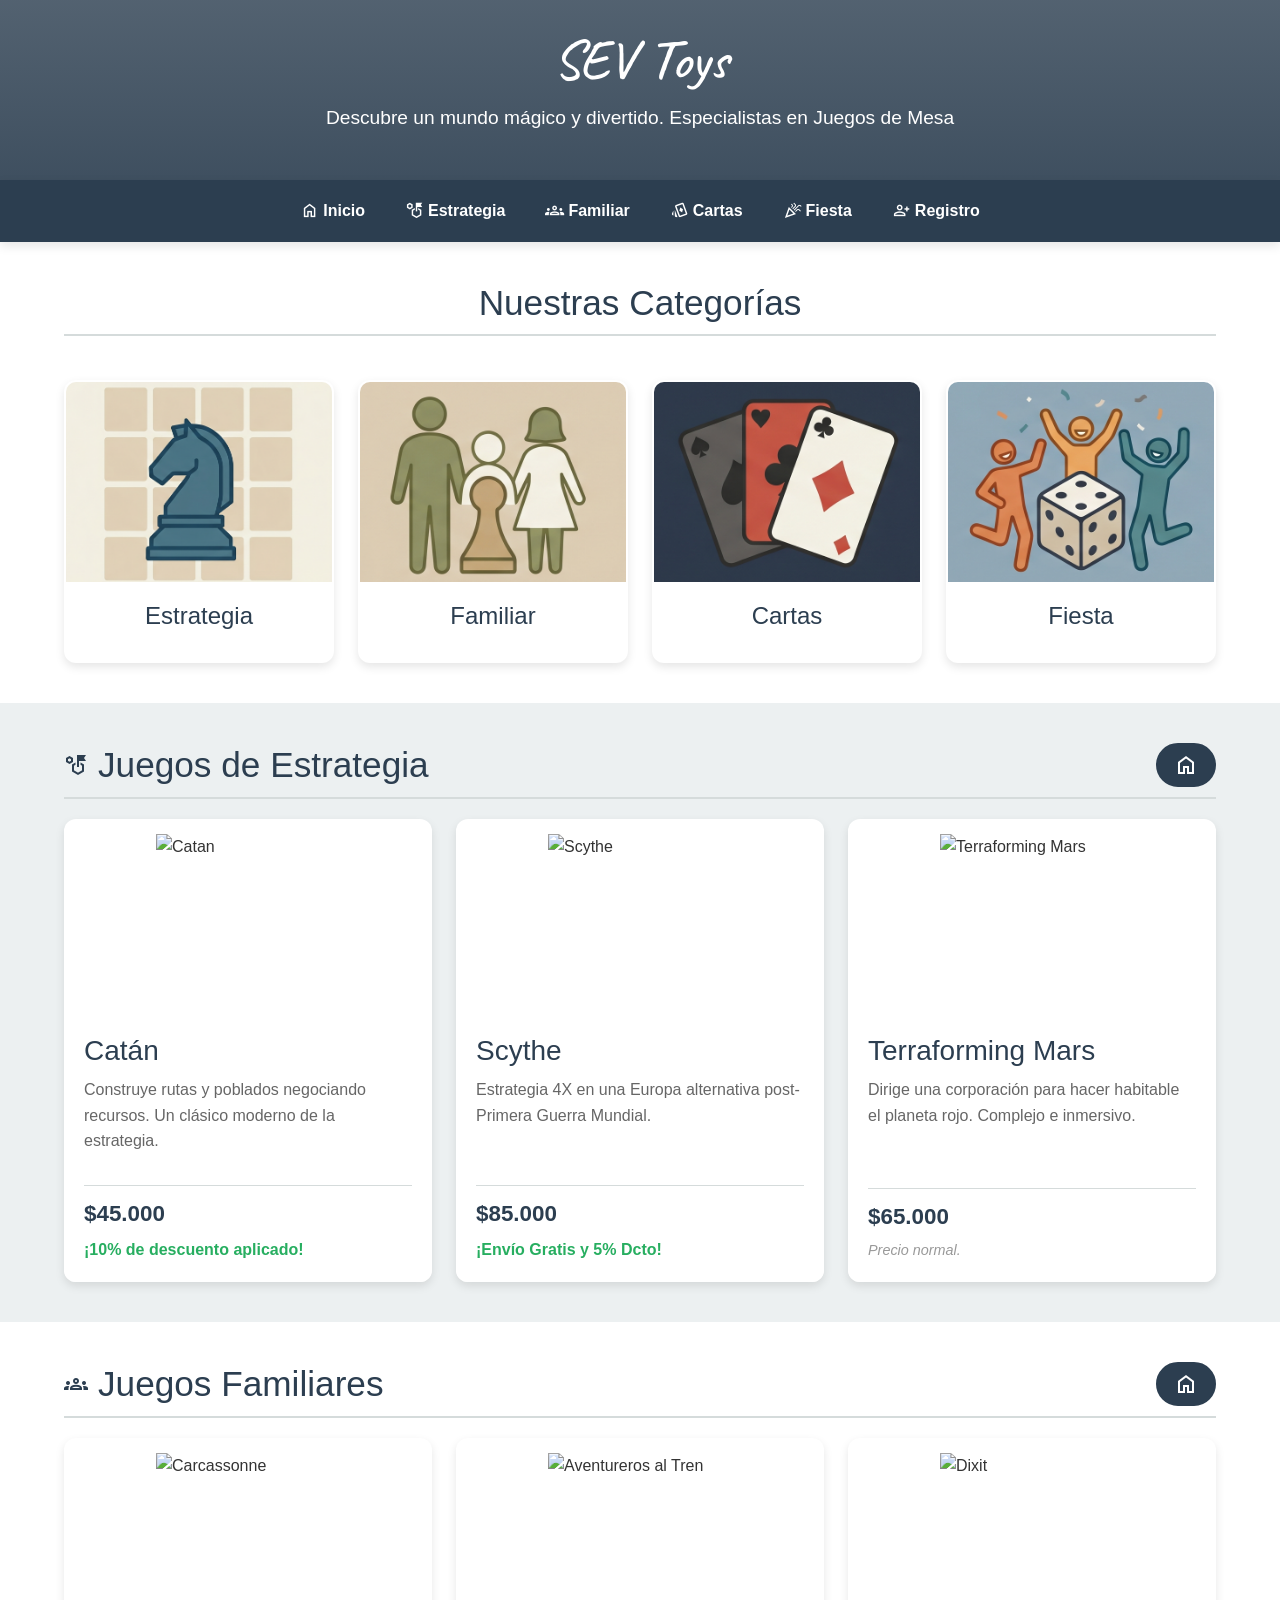
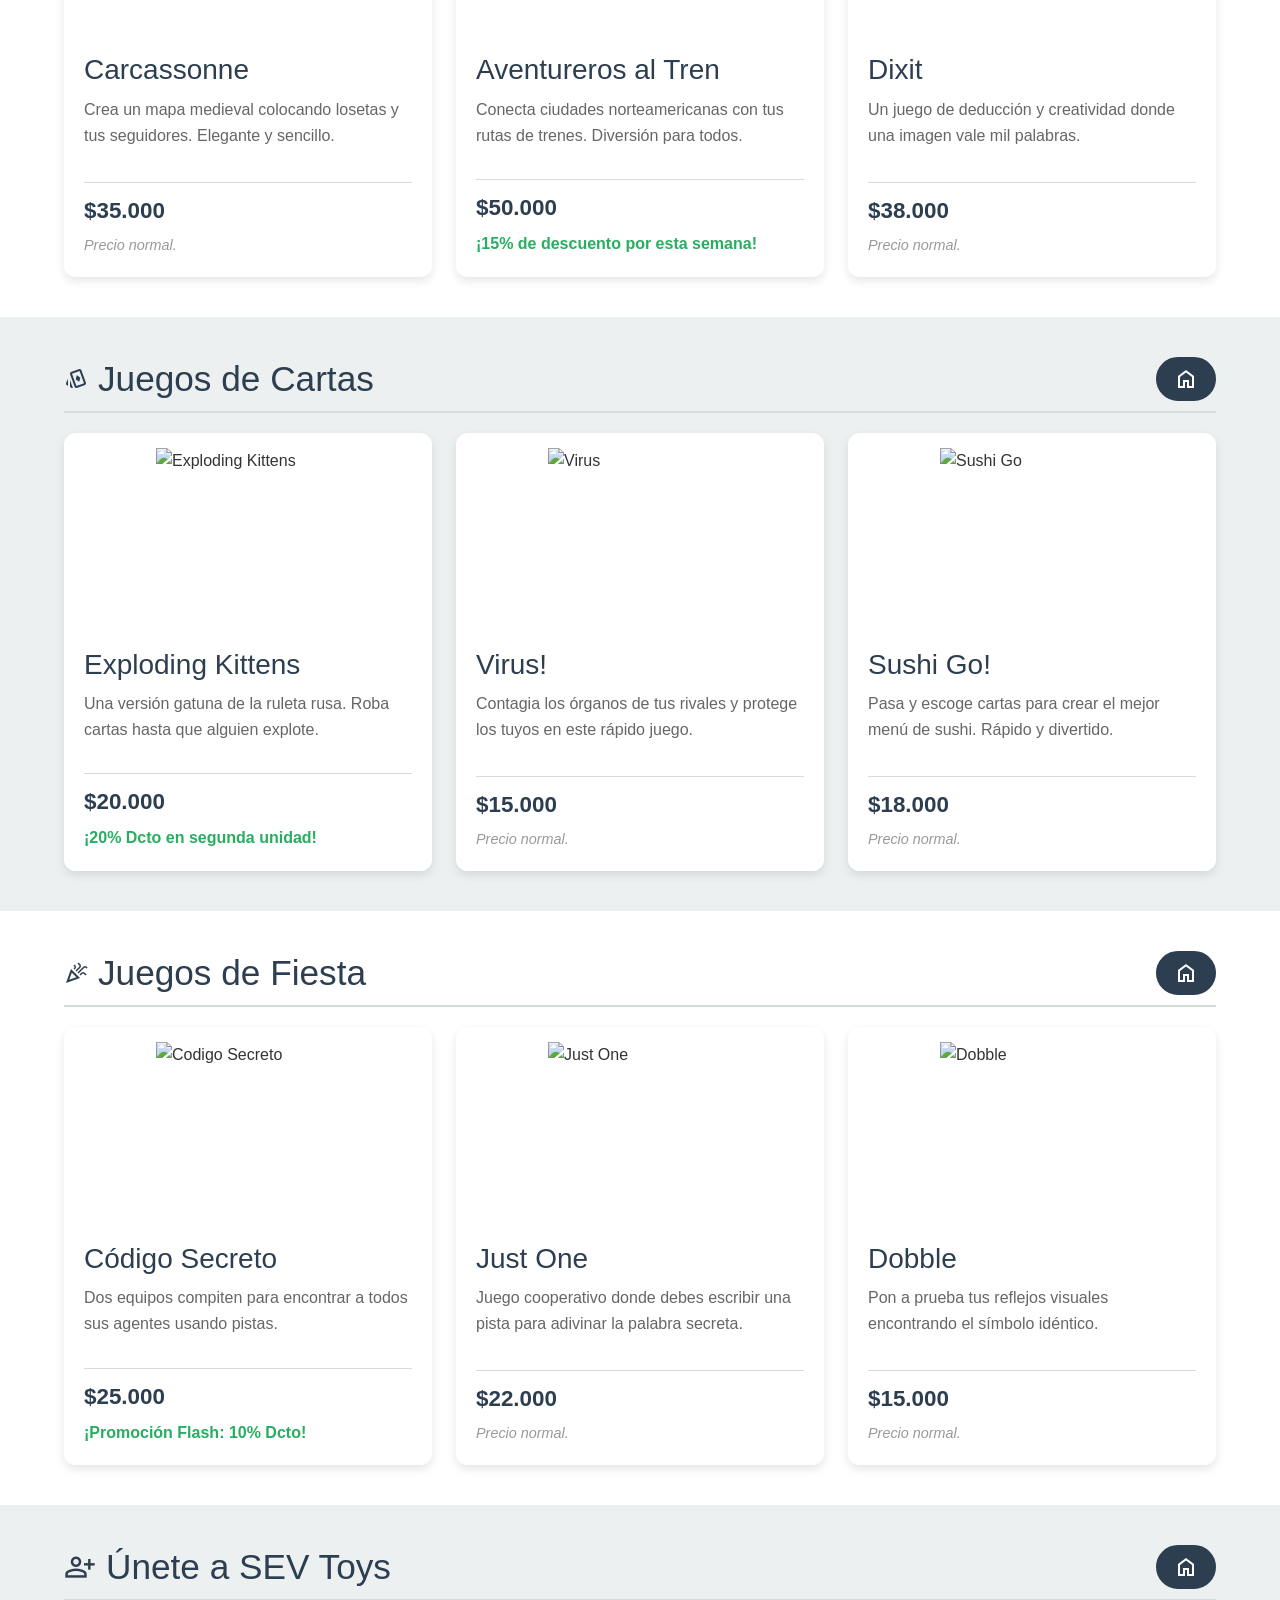
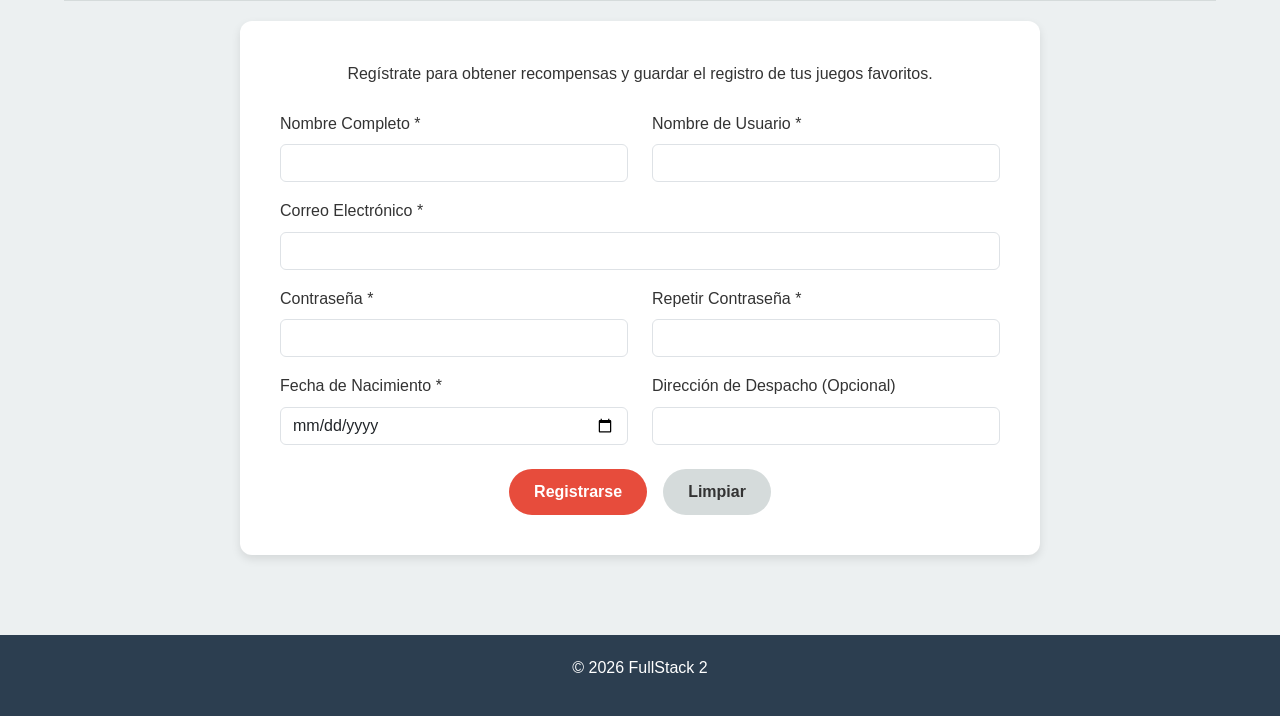
==== index.html @ 0d7879a5 "feat: agregar formulario con validación JS e integrar Bootstrap" ====
<!DOCTYPE html>
<html lang="es">

<head>
    <meta charset="UTF-8">
    <meta name="viewport" content="width=device-width, initial-scale=1.0">
    <title>SEV | Juegos de Mesa</title>
    <!-- Favicon SVG Transparente -->
    <link rel="icon" type="image/svg+xml"
        href="data:image/svg+xml,%3Csvg xmlns='http://www.w3.org/2000/svg' viewBox='0 0 100 100'%3E%3Ccircle cx='50' cy='50' r='48' fill='white' stroke='%232c3e50' stroke-width='2'/%3E%3Ccircle cx='50' cy='50' r='43' fill='none' stroke='%232c3e50' stroke-width='2'/%3E%3Cg transform='translate(48, 29) rotate(18)'%3E%3Crect x='0' y='0' width='28' height='28' rx='2' fill='none' stroke='%232c3e50' stroke-width='1.5'/%3E%3Crect x='2' y='2' width='24' height='24' rx='1' fill='%232c3e50'/%3E%3Ccircle cx='7' cy='7' r='3' fill='white'/%3E%3Ccircle cx='7' cy='14' r='3' fill='white'/%3E%3Ccircle cx='7' cy='21' r='3' fill='white'/%3E%3Ccircle cx='21' cy='7' r='3' fill='white'/%3E%3Ccircle cx='21' cy='14' r='3' fill='white'/%3E%3Ccircle cx='21' cy='21' r='3' fill='white'/%3E%3C/g%3E%3Cg transform='translate(23, 35)'%3E%3Crect x='-2' y='-2' width='32' height='32' rx='3' fill='white'/%3E%3Crect x='0' y='0' width='28' height='28' rx='2' fill='none' stroke='%23e74c3c' stroke-width='1.5'/%3E%3Crect x='2' y='2' width='24' height='24' rx='1' fill='%23e74c3c'/%3E%3Ccircle cx='7' cy='7' r='3' fill='white'/%3E%3Ccircle cx='7' cy='14' r='3' fill='white'/%3E%3Ccircle cx='7' cy='21' r='3' fill='white'/%3E%3Ccircle cx='21' cy='7' r='3' fill='white'/%3E%3Ccircle cx='21' cy='14' r='3' fill='white'/%3E%3Ccircle cx='21' cy='21' r='3' fill='white'/%3E%3C/g%3E%3C/svg%3E">
    <link rel="icon" type="image/png" href="img/favicon.png" />
    <!-- Bootstrap 5 -->
    <link href="https://cdn.jsdelivr.net/npm/bootstrap@5.3.0/dist/css/bootstrap.min.css" rel="stylesheet">

    <link rel="stylesheet" href="css/style.css">
    <link rel="stylesheet"
        href="https://fonts.googleapis.com/css2?family=Material+Symbols+Outlined:opsz,wght,FILL,GRAD@24,400,0,0" />
    <link href="https://fonts.googleapis.com/css2?family=Caveat:wght@400..700&display=swap" rel="stylesheet">
</head>

<body>
    <header class="encabezado" id="inicio">
        <div class="contenedor encabezado-contenido">
            <h1>SEV Toys</h1>
            <p>Descubre un mundo mágico y divertido. Especialistas en Juegos de Mesa</p>
        </div>
    </header>
    <nav class="navbar navbar-expand-md navbar-dark navegacion">
        <div class="container-fluid">
            <!-- BOTON HAMBURGUESA PARA RESPONSIVIDAD -->
            <button class="navbar-toggler mx-auto mb-2" type="button" data-bs-toggle="collapse"
                data-bs-target="#menuPrincipal" aria-controls="menuPrincipal" aria-expanded="false"
                aria-label="Toggle navigation">
                <span class="navbar-toggler-icon"></span>
            </button>

            <div class="collapse navbar-collapse justify-content-center" id="menuPrincipal">
                <div class="navbar-nav gap-2 gap-md-4">
                    <a class="nav-link d-inline-flex align-items-center justify-content-center gap-1"
                        href="#inicio"><span class="material-symbols-outlined">home</span>Inicio</a>
                    <a class="nav-link d-inline-flex align-items-center justify-content-center gap-1"
                        href="#estrategia"><span class="material-symbols-outlined">strategy</span>Estrategia</a>
                    <a class="nav-link d-inline-flex align-items-center justify-content-center gap-1"
                        href="#familiar"><span class="material-symbols-outlined">groups</span>Familiar</a>
                    <a class="nav-link d-inline-flex align-items-center justify-content-center gap-1"
                        href="#cartas"><span class="material-symbols-outlined">playing_cards</span>Cartas</a>
                    <a class="nav-link d-inline-flex align-items-center justify-content-center gap-1"
                        href="#fiesta"><span class="material-symbols-outlined">celebration</span>Fiesta</a>
                    <a class="nav-link d-inline-flex align-items-center justify-content-center gap-1"
                        href="#registro"><span class="material-symbols-outlined">person_add</span>Registro</a>
                </div>
            </div>
        </div>
    </nav>
    <main>
        <!-- INDICE DE CATEGORIAS -->
        <section class="seccion seccion-alterna" id="indice-categorias">
            <div class="contenedor">
                <div class="seccion-header justify-content-center">
                    <h2>Nuestras Categorías</h2>
                </div>
                <div class="row g-4 mt-2">
                    <!-- Categoría Estrategia -->
                    <div class="col-12 col-sm-6 col-lg-3">
                        <a href="#estrategia" class="enlace-categoria">
                            <article class="tarjeta tarjeta-categoria">
                                <img src="img/cat_estrategia.png" alt="CatEstrategia">
                                <div class="tarjeta-contenido justify-content-center">
                                    <h3>Estrategia</h3>
                                </div>
                            </article>
                        </a>
                    </div>
                    <!-- Categoría Familiar -->
                    <div class="col-12 col-sm-6 col-lg-3">
                        <a href="#familiar" class="enlace-categoria">
                            <article class="tarjeta tarjeta-categoria">
                                <img src="img/cat_familiar.png" alt="Categoría Familiar">
                                <div class="tarjeta-contenido justify-content-center">
                                    <h3>Familiar</h3>
                                </div>
                            </article>
                        </a>
                    </div>
                    <!-- Categoría Cartas -->
                    <div class="col-12 col-sm-6 col-lg-3">
                        <a href="#cartas" class="enlace-categoria">
                            <article class="tarjeta tarjeta-categoria">
                                <img src="img/cat_cartas.png" alt="Categoría Cartas">
                                <div class="tarjeta-contenido justify-content-center">
                                    <h3>Cartas</h3>
                                </div>
                            </article>
                        </a>
                    </div>
                    <!-- Categoría Fiesta -->
                    <div class="col-12 col-sm-6 col-lg-3">
                        <a href="#fiesta" class="enlace-categoria">
                            <article class="tarjeta tarjeta-categoria">
                                <img src="img/cat_fiesta.png" alt="Categoría Fiesta">
                                <div class="tarjeta-contenido justify-content-center">
                                    <h3>Fiesta</h3>
                                </div>
                            </article>
                        </a>
                    </div>
                </div>
            </div>
        </section>
        <!-- PRIMERA CATEGORIA -->
        <section class="seccion" id="estrategia">
            <div class="contenedor">
                <div class="seccion-header">
                    <h2><span class="material-symbols-outlined">strategy</span>Juegos de Estrategia</h2>
                    <a href="#inicio" class="boton-secundario"><span class="material-symbols-outlined">home</span></a>
                </div>
                <div class="row g-4">
                    <div class="col-12 col-md-6 col-lg-4">
                        <article class="tarjeta">
                            <img src="img/catan.jpg" alt="Catan">
                            <div class="tarjeta-contenido">
                                <h3>Catán</h3>
                                <p class="descripcion">
                                    Construye rutas y poblados negociando recursos. Un clásico moderno de la estrategia.
                                </p>
                                <div class="precio-contenedor">
                                    <p class="precio">$45.000</p>
                                    <p class="descuento">¡10% de descuento aplicado!</p>
                                </div>
                            </div>
                        </article>
                    </div>
                    <div class="col-12 col-md-6 col-lg-4">
                        <article class="tarjeta">
                            <img src="img/scythe.jpg" alt="Scythe">
                            <div class="tarjeta-contenido">
                                <h3>Scythe</h3>
                                <p class="descripcion">
                                    Estrategia 4X en una Europa alternativa post-Primera Guerra Mundial.
                                </p>
                                <div class="precio-contenedor">
                                    <p class="precio">$85.000</p>
                                    <p class="descuento">¡Envío Gratis y 5% Dcto!</p>
                                </div>
                            </div>
                        </article>
                    </div>
                    <div class="col-12 col-md-6 col-lg-4">
                        <article class="tarjeta">
                            <img src="img/terraforming-mars.jpg" alt="Terraforming Mars">
                            <div class="tarjeta-contenido">
                                <h3>Terraforming Mars</h3>
                                <p class="descripcion">
                                    Dirige una corporación para hacer habitable el planeta rojo. Complejo e inmersivo.
                                </p>
                                <div class="precio-contenedor">
                                    <p class="precio">$65.000</p>
                                    <p class="sin-descuento">Precio normal.</p>
                                </div>
                            </div>
                        </article>
                    </div>
                </div>
            </div>
        </section>

        <!-- SEGUNDA CATEGORIA -->
        <section class="seccion seccion-alterna" id="familiar">
            <div class="contenedor">
                <div class="seccion-header">
                    <h2><span class="material-symbols-outlined">groups</span>Juegos Familiares</h2>
                    <a href="#inicio" class="boton-secundario"><span class="material-symbols-outlined">home</span></a>
                </div>
                <div class="row g-4">
                    <div class="col-12 col-md-6 col-lg-4">
                        <article class="tarjeta">
                            <img src="img/carcassonne.jpg" alt="Carcassonne">
                            <div class="tarjeta-contenido">
                                <h3>Carcassonne</h3>
                                <p class="descripcion">Crea un mapa medieval colocando losetas y tus seguidores.
                                    Elegante y
                                    sencillo.</p>
                                <div class="precio-contenedor">
                                    <p class="precio">$35.000</p>
                                    <p class="sin-descuento">Precio normal.</p>
                                </div>
                            </div>
                        </article>
                    </div>
                    <div class="col-12 col-md-6 col-lg-4">
                        <article class="tarjeta">
                            <img src="img/aventureros.jpg" alt="Aventureros al Tren">
                            <div class="tarjeta-contenido">
                                <h3>Aventureros al Tren</h3>
                                <p class="descripcion">Conecta ciudades norteamericanas con tus rutas de trenes.
                                    Diversión
                                    para todos.</p>
                                <div class="precio-contenedor">
                                    <p class="precio">$50.000</p>
                                    <p class="descuento">¡15% de descuento por esta semana!</p>
                                </div>
                            </div>
                        </article>
                    </div>
                    <div class="col-12 col-md-6 col-lg-4">
                        <article class="tarjeta">
                            <img src="img/dixit.jpg" alt="Dixit">
                            <div class="tarjeta-contenido">
                                <h3>Dixit</h3>
                                <p class="descripcion">Un juego de deducción y creatividad donde una imagen vale mil
                                    palabras.</p>
                                <div class="precio-contenedor">
                                    <p class="precio">$38.000</p>
                                    <p class="sin-descuento">Precio normal.</p>
                                </div>
                            </div>
                        </article>
                    </div>
                </div>
            </div>
        </section>

        <!-- TERCERA CATEGORIA -->
        <section class="seccion" id="cartas">
            <div class="contenedor">
                <div class="seccion-header">
                    <h2><span class="material-symbols-outlined">playing_cards</span>Juegos de Cartas</h2>
                    <a href="#inicio" class="boton-secundario"><span class="material-symbols-outlined">home</span></a>
                </div>
                <div class="row g-4">
                    <div class="col-12 col-md-6 col-lg-4">
                        <article class="tarjeta">
                            <img src="img/exploding.jpeg" alt="Exploding Kittens">
                            <div class="tarjeta-contenido">
                                <h3>Exploding Kittens</h3>
                                <p class="descripcion">Una versión gatuna de la ruleta rusa. Roba cartas hasta que
                                    alguien
                                    explote.</p>
                                <div class="precio-contenedor">
                                    <p class="precio">$20.000</p>
                                    <p class="descuento">¡20% Dcto en segunda unidad!</p>
                                </div>
                            </div>
                        </article>
                    </div>
                    <div class="col-12 col-md-6 col-lg-4">
                        <article class="tarjeta">
                            <img src="img/virus.jpg" alt="Virus">
                            <div class="tarjeta-contenido">
                                <h3>Virus!</h3>
                                <p class="descripcion">Contagia los órganos de tus rivales y protege los tuyos en este
                                    rápido juego.</p>
                                <div class="precio-contenedor">
                                    <p class="precio">$15.000</p>
                                    <p class="sin-descuento">Precio normal.</p>
                                </div>
                            </div>
                        </article>
                    </div>
                    <div class="col-12 col-md-6 col-lg-4">
                        <article class="tarjeta">
                            <img src="img/sushi-go.jpg" alt="Sushi Go">
                            <div class="tarjeta-contenido">
                                <h3>Sushi Go!</h3>
                                <p class="descripcion">Pasa y escoge cartas para crear el mejor menú de sushi. Rápido y
                                    divertido.</p>
                                <div class="precio-contenedor">
                                    <p class="precio">$18.000</p>
                                    <p class="sin-descuento">Precio normal.</p>
                                </div>
                            </div>
                        </article>
                    </div>
                </div>
            </div>
        </section>

        <!-- CUARTA CATEGORIA -->
        <section class="seccion seccion-alterna" id="fiesta">
            <div class="contenedor">
                <div class="seccion-header">
                    <h2><span class="material-symbols-outlined">celebration</span>Juegos de Fiesta</h2>
                    <a href="#inicio" class="boton-secundario"><span class="material-symbols-outlined">home</span></a>
                </div>
                <div class="row g-4">
                    <div class="col-12 col-md-6 col-lg-4">
                        <article class="tarjeta">
                            <img src="img/codigo-secreto.jpg" alt="Codigo Secreto">
                            <div class="tarjeta-contenido">
                                <h3>Código Secreto</h3>
                                <p class="descripcion">Dos equipos compiten para encontrar a todos sus agentes usando
                                    pistas.</p>
                                <div class="precio-contenedor">
                                    <p class="precio">$25.000</p>
                                    <p class="descuento">¡Promoción Flash: 10% Dcto!</p>
                                </div>
                            </div>
                        </article>
                    </div>
                    <div class="col-12 col-md-6 col-lg-4">
                        <article class="tarjeta">
                            <img src="img/just-one.jpg" alt="Just One">
                            <div class="tarjeta-contenido">
                                <h3>Just One</h3>
                                <p class="descripcion">Juego cooperativo donde debes escribir una pista para adivinar la
                                    palabra secreta.</p>
                                <div class="precio-contenedor">
                                    <p class="precio">$22.000</p>
                                    <p class="sin-descuento">Precio normal.</p>
                                </div>
                            </div>
                        </article>
                    </div>
                    <div class="col-12 col-md-6 col-lg-4">
                        <article class="tarjeta">
                            <img src="img/dobble.jpg" alt="Dobble">
                            <div class="tarjeta-contenido">
                                <h3>Dobble</h3>
                                <p class="descripcion">Pon a prueba tus reflejos visuales encontrando el símbolo
                                    idéntico.
                                </p>
                                <div class="precio-contenedor">
                                    <p class="precio">$15.000</p>
                                    <p class="sin-descuento">Precio normal.</p>
                                </div>
                            </div>
                        </article>
                    </div>
                </div>
            </div>
        </section>

        <!-- QUINTA SECCIÓN: REGISTRO -->
        <section class="seccion" id="registro">
            <div class="contenedor">
                <div class="seccion-header">
                    <h2><span class="material-symbols-outlined fs-2">person_add</span>Únete a SEV Toys</h2>
                    <a href="#inicio" class="boton-secundario"><span class="material-symbols-outlined">home</span></a>
                </div>

                <div class="registro-contenedor mx-auto" style="max-width: 800px;">
                    <p class="text-center mb-4">Regístrate para obtener recompensas y guardar el registro de tus juegos
                        favoritos.</p>

                    <form id="formRegistro" novalidate>
                        <div class="row mb-3">
                            <div class="col-md-6">
                                <label for="nombre" class="form-label">Nombre Completo *</label>
                                <input type="text" class="form-control" id="nombre" required>
                                <div class="invalid-feedback">El nombre es obligatorio.</div>
                            </div>
                            <div class="col-md-6 mt-3 mt-md-0">
                                <label for="usuario" class="form-label">Nombre de Usuario *</label>
                                <input type="text" class="form-control" id="usuario" required>
                                <div class="invalid-feedback">El usuario es obligatorio.</div>
                            </div>
                        </div>

                        <div class="mb-3">
                            <label for="email" class="form-label">Correo Electrónico *</label>
                            <input type="email" class="form-control" id="email" required>
                            <div class="invalid-feedback">Ingresa un correo electrónico válido.</div>
                        </div>

                        <div class="row mb-3">
                            <div class="col-md-6">
                                <label for="password" class="form-label">Contraseña *</label>
                                <input type="password" class="form-control" id="password" required>
                                <div class="invalid-feedback" id="passwordError">
                                    Debe tener entre 6 y 18 caracteres, una mayúscula y un número.
                                </div>
                            </div>
                            <div class="col-md-6 mt-3 mt-md-0">
                                <label for="confirmPassword" class="form-label">Repetir Contraseña *</label>
                                <input type="password" class="form-control" id="confirmPassword" required>
                                <div class="invalid-feedback">Las contraseñas no coinciden.</div>
                            </div>
                        </div>

                        <div class="row mb-4">
                            <div class="col-md-6">
                                <label for="fechaNacimiento" class="form-label">Fecha de Nacimiento *</label>
                                <input type="date" class="form-control" id="fechaNacimiento" required>
                                <div class="invalid-feedback" id="edadError">Debes tener al menos 13 años para
                                    registrarte.</div>
                            </div>
                            <div class="col-md-6 mt-3 mt-md-0">
                                <label for="direccion" class="form-label">Dirección de Despacho (Opcional)</label>
                                <input type="text" class="form-control" id="direccion">
                            </div>
                        </div>

                        <div id="mensajeExito" class="alert alert-success d-none" role="alert">
                            ¡Registro exitoso! Bienvenido a SEV Toys.
                        </div>

                        <div class="d-flex justify-content-center gap-3">
                            <button type="submit" class="btn-enviar">Registrarse</button>
                            <button type="reset" class="btn-limpiar" id="btnLimpiar">Limpiar</button>
                        </div>
                    </form>
                </div>
            </div>
        </section>
    </main>

    <!-- FOOTER -->
    <footer class="pie-pagina">
        <p>© 2026 FullStack 2</p>
    </footer>

    <script src="https://cdn.jsdelivr.net/npm/bootstrap@5.3.0/dist/js/bootstrap.bundle.min.js"></script>
    <script src="js/main.js"></script>
    
</body>

</html>
---- css/style.css ----
/* ========================================================= */
/* VARIABLES */
/* ========================================================= */
:root {
    --color-principal: #2c3e50;
    --color-secundario: #e74c3c;
    --color-fondo: #ecf0f1;
    --color-texto: #333333;
    --color-blanco: #ffffff;
    --color-suave: #d5dbdb;
    --color-exito: #27ae60;
    --color-alerta: #c0392b;
    --color-sombra: #CFC1BE;

    --fuente-principal: 'Segoe UI', Tahoma, Geneva, Verdana, sans-serif;

    --espaciado-pequeno: 10px;
    --espaciado-medio: 20px;
    --espaciado-grande: 40px;

    --radio-borde: 12px;
    --sombra-suave: 0 4px 10px rgba(0, 0, 0, 0.1);
    --sombra-fuerte: 0 8px 20px rgba(0, 0, 0, 0.2);
}

/* ========================================================= */
/* ESTILOS GENERALES */
/* ========================================================= */
* {
    box-sizing: border-box;
}

html {
    scroll-padding-top: 130px;
    scroll-behavior: smooth;
}

body {
    margin: 0;
    font-family: var(--fuente-principal);
    background-color: var(--color-fondo);
    color: var(--color-texto);
    line-height: 1.6;
    scroll-behavior: smooth;
}

img {
    max-width: 100%;
    display: block;
}

.contenedor {
    width: 90%;
    max-width: 1200px;
    margin: 0 auto;
}

/* ========================================================= */
/* ANIMACIONES */
/* ========================================================= */

/* Animación 1: Aparecer desde abajo (para el encabezado) */
@keyframes aparecerDesdeAbajo {
    from {
        opacity: 0;
        transform: translateY(30px);
    }

    to {
        opacity: 1;
        transform: translateY(0);
    }
}

/* Animación 2: Aparecer suave (para las tarjetas al cargar) */
@keyframes aparecerSuave {
    from {
        opacity: 0;
    }

    to {
        opacity: 1;
    }
}

/* Animación 3: Zoom suave (para imágenes de categorías en hover) */
@keyframes zoomSuave {
    0% {
        transform: scale(1);
    }

    100% {
        transform: scale(1.05);
    }
}

/* Animación 4: Latido (para destacar los descuentos) */
@keyframes latido {
    0% {
        transform: scale(1);
    }

    50% {
        transform: scale(1.05);
        color: var(--color-alerta);
    }

    100% {
        transform: scale(1);
    }
}

/* ========================================================= */
/* ENCABEZADO */
/* ========================================================= */

.encabezado {
    min-height: 20vh;
    background: linear-gradient(rgba(44, 62, 80, 0.8), rgba(44, 62, 80, 0.9)), url('../img/fondo-banner.png');
    background-size: cover;
    background-position: center;
    display: flex;
    align-items: center;
    justify-content: center;
    text-align: center;
    color: var(--color-blanco);
}

.encabezado-contenido {
    animation: aparecerDesdeAbajo 1s ease;
}

.encabezado h1 {
    font-family: "Caveat", cursive;
    font-size: 3.5rem;
    margin-bottom: var(--espaciado-pequeno);
}

.encabezado p {
    font-size: 1.2rem;
    margin-bottom: var(--espaciado-medio);
}

/* ========================================================= */
/* BOTONES */
/* ========================================================= */
.boton-secundario {
    display: inline-flex;
    align-items: center;
    justify-content: center;
    padding: 8px 16px;
    border-radius: 999px;
    text-decoration: none;
    font-weight: bold;
    background-color: var(--color-principal);
    color: var(--color-blanco);
    border: 2px solid var(--color-principal);
    transition: transform 0.3s ease, background-color 0.3s ease;
}

.boton-secundario:hover {
    transform: translateY(-4px);
    background-color: var(--color-blanco);
    color: var(--color-principal);
}

/* ========================================================= */
/* NAVEGACIÓN */
/* ========================================================= */
.navegacion {
    background-color: var(--color-principal);
    padding: 10px 15px;
    position: sticky;
    top: 0;
    z-index: 1000;
    box-shadow: var(--sombra-suave);
}

.navegacion .nav-link {
    color: var(--color-blanco);
    text-decoration: none;
    font-weight: bold;
    transition: color 0.3s ease;
}

.navegacion .nav-link:hover {
    color: var(--color-secundario);
}

.navegacion a .material-symbols-outlined {
    font-size: 1.2rem;
}

/* ========================================================= */
/* SECCIONES GENERALES */
/* ========================================================= */
.seccion {
    padding: var(--espaciado-grande) 0;
}

.seccion-alterna {
    background-color: var(--color-blanco);
}

.seccion-header h2 {
    color: var(--color-principal);
    font-size: 2.2rem;
    margin-bottom: 0;
    display: flex;
    align-items: center;
    gap: 10px;
}

.seccion-header {
    display: flex;
    justify-content: space-between;
    align-items: center;
    margin-bottom: var(--espaciado-medio);
    border-bottom: 2px solid var(--color-suave);
    padding-bottom: 10px;
}

/* ========================================================= */
/* TARJETAS */
/* ========================================================= */

.tarjeta {
    background-color: var(--color-blanco);
    border-radius: var(--radio-borde);
    overflow: hidden;
    box-shadow: var(--sombra-suave);
    transition: transform 0.3s ease, box-shadow 0.3s ease;
    animation: aparecerSuave 0.8s ease;
    display: flex;
    flex-direction: column;
    height: 100%;
}

.tarjeta:hover {
    transform: translateY(-8px);
    box-shadow: var(--sombra-fuerte);
}

.tarjeta img {
    width: 50%;
    height: 180px;
    object-fit: contain;
    margin: 15px auto 0 auto;
}

/* Tarjetas específicas */
a.enlace-categoria {
    text-decoration: none;
    display: block;
    height: 100%;
}

.tarjeta-categoria {
    border: 2px solid transparent;
}

.tarjeta-categoria:hover {
    border: 2px solid var(--color-sombra);
}

.tarjeta-categoria img {
    width: 100%;
    height: 200px;
    object-fit: cover;
    margin: 0;
}

.tarjeta-categoria:hover img {
    animation: zoomSuave 0.5s ease forwards;
}

.tarjeta-categoria h3 {
    text-align: center;
    margin-bottom: 0;
    font-size: 1.5rem;
}

.tarjeta-contenido {
    padding: var(--espaciado-medio);
    display: flex;
    flex-direction: column;
    flex-grow: 1;
    background-color: var(--color-blanco);
    position: relative;
    z-index: 2;
}

.tarjeta h3 {
    color: var(--color-principal);
    margin-top: 0;
    margin-bottom: var(--espaciado-pequeno);
}

.descripcion {
    color: #666;
    flex-grow: 1;
}

.precio-contenedor {
    margin-top: 15px;
    padding-top: 10px;
    border-top: 1px solid var(--color-suave);
}

.precio {
    font-size: 1.4rem;
    font-weight: bold;
    color: var(--color-principal);
    margin: 0 0 5px 0;
}

.descuento {
    color: var(--color-exito);
    font-weight: bold;
    margin: 0;
    animation: latido 2s infinite ease-in-out;
}

.sin-descuento {
    color: #999;
    font-style: italic;
    font-size: 0.9rem;
    margin: 0;
}

/* ========================================================= */
/* FORMULARIO Y PIE DE PÁGINA */
/* ========================================================= */
.registro-contenedor {
    background-color: var(--color-blanco);
    border-radius: var(--radio-borde);
    padding: var(--espaciado-grande);
    box-shadow: var(--sombra-suave);
}

.btn-enviar {
    background-color: var(--color-secundario);
    color: white;
    border: none;
    border-radius: 999px;
    padding: 10px 25px;
    font-weight: bold;
    transition: all 0.3s ease;
}

.btn-enviar:hover {
    background-color: #c0392b;
    transform: translateY(-2px);
}

.btn-limpiar {
    background-color: var(--color-suave);
    color: var(--color-texto);
    border: none;
    border-radius: 999px;
    padding: 10px 25px;
    font-weight: bold;
    transition: all 0.3s ease;
}

.pie-pagina {
    background-color: var(--color-principal);
    color: var(--color-blanco);
    text-align: center;
    padding: var(--espaciado-medio);
    margin-top: var(--espaciado-grande);
}

/* ========================================================= */
/* MEDIA QUERIES (Responsividad) */
/* ========================================================= */
@media (max-width: 900px) {
    .encabezado h1 {
        font-size: 3rem;
    }
}

@media (max-width: 600px) {
    .encabezado {
        min-height: 40vh;
    }

    .encabezado h1 {
        font-size: 2.2rem;
    }

    .encabezado p {
        font-size: 1rem;
    }

    .seccion-header {
        flex-direction: column;
        gap: 15px;
        text-align: center;
    }

    .seccion h2 {
        font-size: 1.8rem;
    }
}
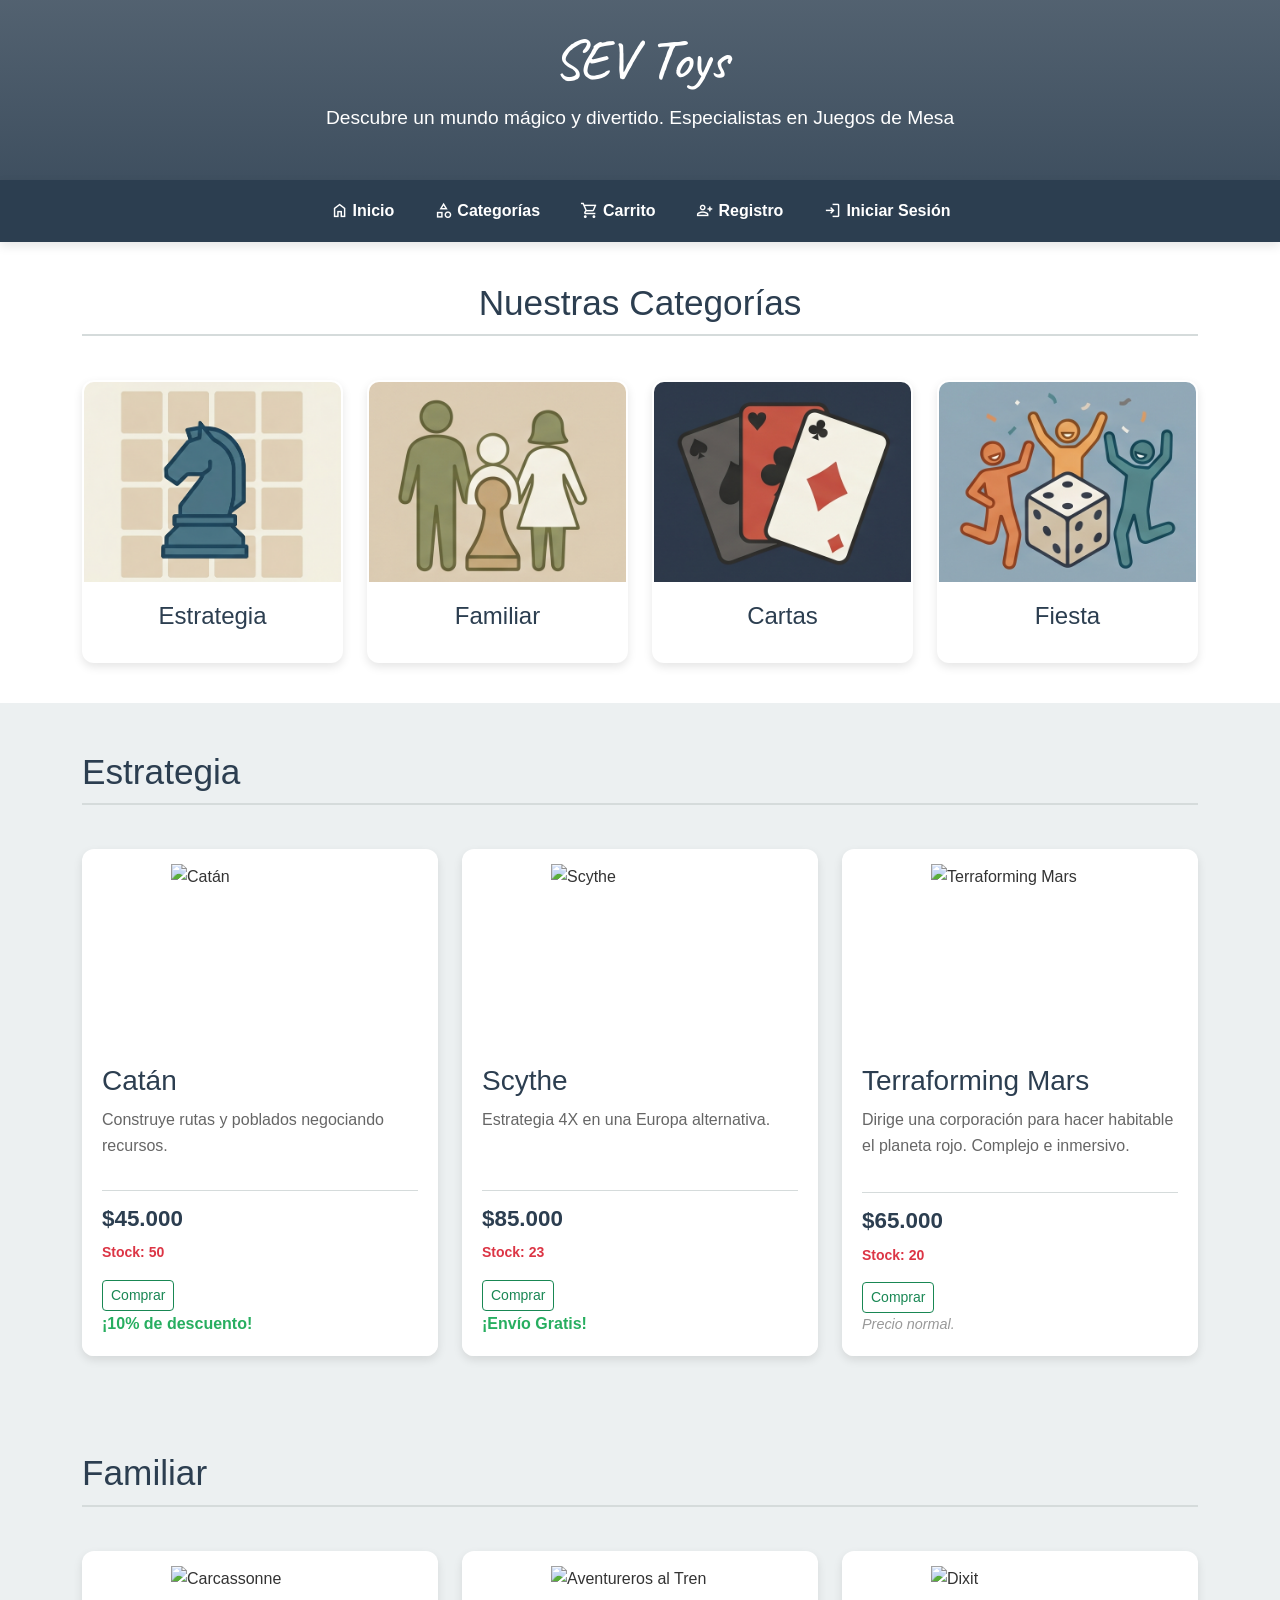
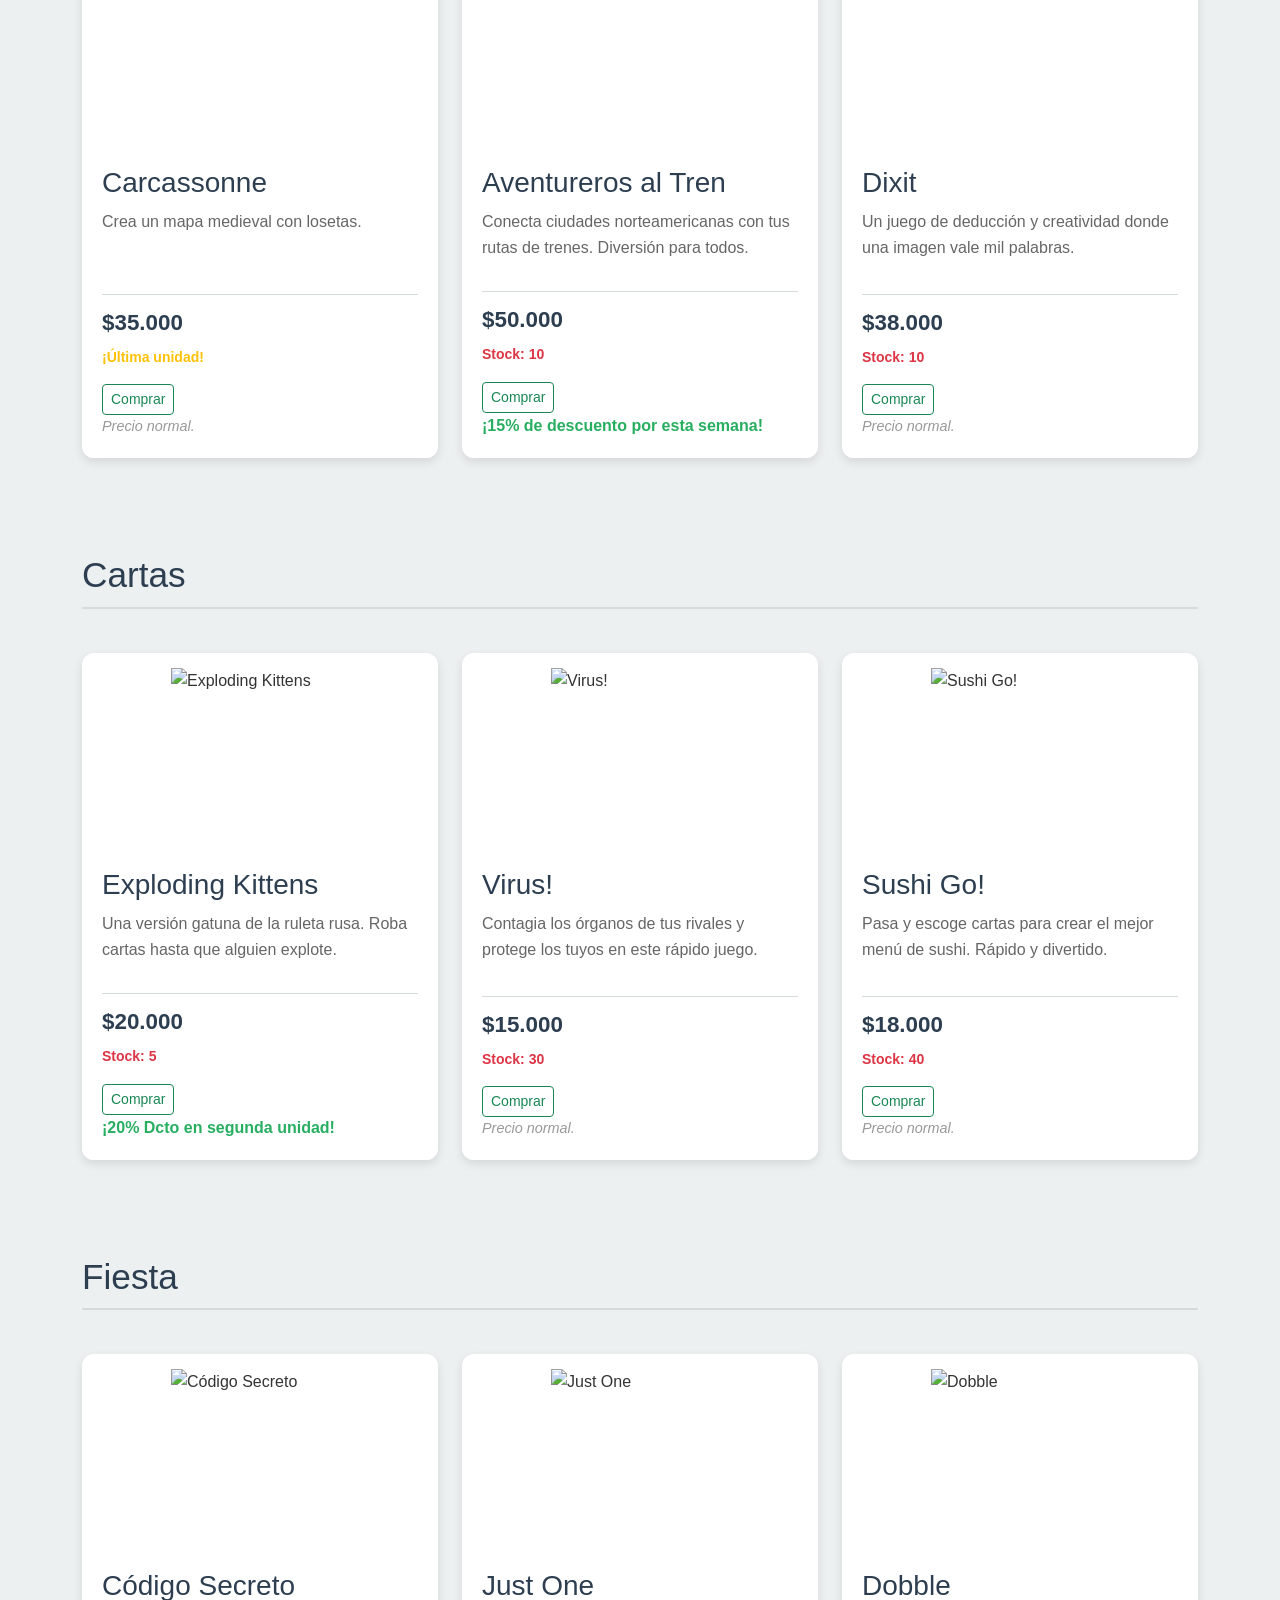
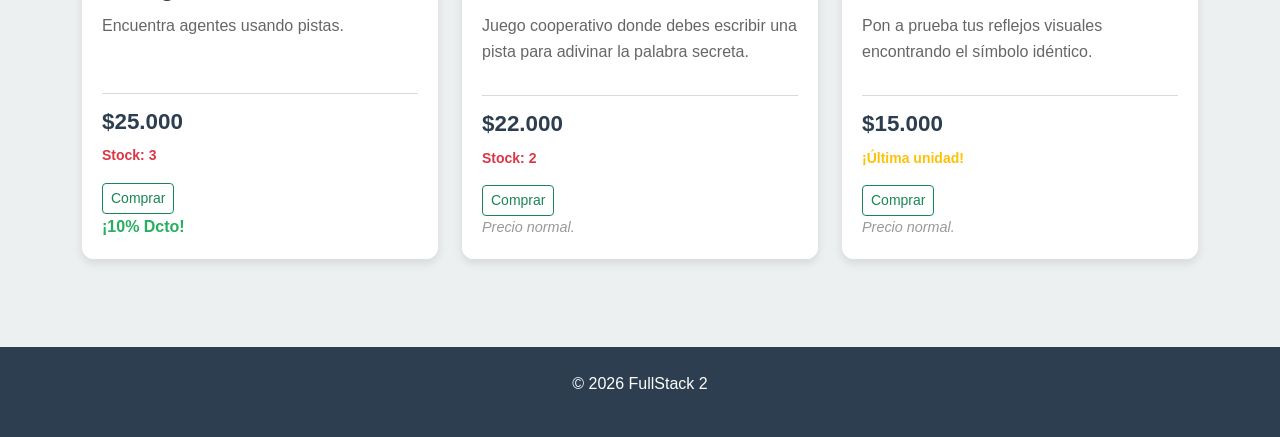
==== commit 36df8f79: "Actividad Sumativa 1: Manejo de localStorage y sesionStorage" ====
--- a/index.html
+++ b/index.html
@@ -11,7 +11,7 @@
     <link rel="icon" type="image/png" href="img/favicon.png" />
     <!-- Bootstrap 5 -->
     <link href="https://cdn.jsdelivr.net/npm/bootstrap@5.3.0/dist/css/bootstrap.min.css" rel="stylesheet">
-
+    <!-- Iconos y fuentes -->
     <link rel="stylesheet" href="css/style.css">
     <link rel="stylesheet"
         href="https://fonts.googleapis.com/css2?family=Material+Symbols+Outlined:opsz,wght,FILL,GRAD@24,400,0,0" />
@@ -19,59 +19,67 @@
 </head>
 
 <body>
+    <!-- Encabezado principal del sitio -->
     <header class="encabezado" id="inicio">
         <div class="contenedor encabezado-contenido">
             <h1>SEV Toys</h1>
             <p>Descubre un mundo mágico y divertido. Especialistas en Juegos de Mesa</p>
         </div>
     </header>
+    <!-- Barra de navegación con logica dinámica dependiendo del usuario -->
     <nav class="navbar navbar-expand-md navbar-dark navegacion">
         <div class="container-fluid">
-            <!-- BOTON HAMBURGUESA PARA RESPONSIVIDAD -->
             <button class="navbar-toggler mx-auto mb-2" type="button" data-bs-toggle="collapse"
                 data-bs-target="#menuPrincipal" aria-controls="menuPrincipal" aria-expanded="false"
                 aria-label="Toggle navigation">
                 <span class="navbar-toggler-icon"></span>
             </button>
-
             <div class="collapse navbar-collapse justify-content-center" id="menuPrincipal">
                 <div class="navbar-nav gap-2 gap-md-4">
                     <a class="nav-link d-inline-flex align-items-center justify-content-center gap-1"
                         href="#inicio"><span class="material-symbols-outlined">home</span>Inicio</a>
                     <a class="nav-link d-inline-flex align-items-center justify-content-center gap-1"
-                        href="#estrategia"><span class="material-symbols-outlined">strategy</span>Estrategia</a>
-                    <a class="nav-link d-inline-flex align-items-center justify-content-center gap-1"
-                        href="#familiar"><span class="material-symbols-outlined">groups</span>Familiar</a>
-                    <a class="nav-link d-inline-flex align-items-center justify-content-center gap-1"
-                        href="#cartas"><span class="material-symbols-outlined">playing_cards</span>Cartas</a>
-                    <a class="nav-link d-inline-flex align-items-center justify-content-center gap-1"
-                        href="#fiesta"><span class="material-symbols-outlined">celebration</span>Fiesta</a>
-                    <a class="nav-link d-inline-flex align-items-center justify-content-center gap-1"
-                        href="#registro"><span class="material-symbols-outlined">person_add</span>Registro</a>
+                        href="#indice-categorias"><span class="material-symbols-outlined">category</span>Categorías</a>
+
+                    <!-- Elementos que se van mostrando dependiendo de la sesion y el rol -->
+                    <a id="navCarrito" class="nav-link d-inline-flex align-items-center justify-content-center gap-1"
+                        href="carro/carro.html"><span class="material-symbols-outlined">shopping_cart</span>Carrito</a>
+                    <a id="navRegistro" class="nav-link d-inline-flex align-items-center justify-content-center gap-1"
+                        href="registro/registro.html"><span
+                            class="material-symbols-outlined">person_add</span>Registro</a>
+                    <a id="navLogin" class="nav-link d-inline-flex align-items-center justify-content-center gap-1"
+                        href="login/login.html"><span class="material-symbols-outlined">login</span>Iniciar Sesión</a>
+                    <a id="navPerfil"
+                        class="nav-link d-inline-flex align-items-center justify-content-center gap-1 d-none"
+                        href="#"><span class="material-symbols-outlined">person</span>Mi
+                        Perfil</a>
+                    <a id="navCerrarSesion"
+                        class="nav-link d-inline-flex align-items-center justify-content-center gap-1 d-none"
+                        href="#"><span class="material-symbols-outlined">logout</span>Cerrar Sesión</a>
                 </div>
             </div>
         </div>
     </nav>
+
     <main>
-        <!-- INDICE DE CATEGORIAS -->
+        <!-- Indice de categorias (estatico) -->
         <section class="seccion seccion-alterna" id="indice-categorias">
-            <div class="contenedor">
+            <div class="container">
                 <div class="seccion-header justify-content-center">
                     <h2>Nuestras Categorías</h2>
                 </div>
+                <!-- Tarjetas de categorias -->
                 <div class="row g-4 mt-2">
-                    <!-- Categoría Estrategia -->
                     <div class="col-12 col-sm-6 col-lg-3">
                         <a href="#estrategia" class="enlace-categoria">
                             <article class="tarjeta tarjeta-categoria">
-                                <img src="img/cat_estrategia.png" alt="CatEstrategia">
+                                <img src="img/cat_estrategia.png" alt="Categoría Estrategia">
                                 <div class="tarjeta-contenido justify-content-center">
                                     <h3>Estrategia</h3>
                                 </div>
                             </article>
                         </a>
                     </div>
-                    <!-- Categoría Familiar -->
                     <div class="col-12 col-sm-6 col-lg-3">
                         <a href="#familiar" class="enlace-categoria">
                             <article class="tarjeta tarjeta-categoria">
@@ -82,7 +90,6 @@
                             </article>
                         </a>
                     </div>
-                    <!-- Categoría Cartas -->
                     <div class="col-12 col-sm-6 col-lg-3">
                         <a href="#cartas" class="enlace-categoria">
                             <article class="tarjeta tarjeta-categoria">
@@ -93,7 +100,6 @@
                             </article>
                         </a>
                     </div>
-                    <!-- Categoría Fiesta -->
                     <div class="col-12 col-sm-6 col-lg-3">
                         <a href="#fiesta" class="enlace-categoria">
                             <article class="tarjeta tarjeta-categoria">
@@ -107,311 +113,20 @@
                 </div>
             </div>
         </section>
-        <!-- PRIMERA CATEGORIA -->
-        <section class="seccion" id="estrategia">
-            <div class="contenedor">
-                <div class="seccion-header">
-                    <h2><span class="material-symbols-outlined">strategy</span>Juegos de Estrategia</h2>
-                    <a href="#inicio" class="boton-secundario"><span class="material-symbols-outlined">home</span></a>
-                </div>
-                <div class="row g-4">
-                    <div class="col-12 col-md-6 col-lg-4">
-                        <article class="tarjeta">
-                            <img src="img/catan.jpg" alt="Catan">
-                            <div class="tarjeta-contenido">
-                                <h3>Catán</h3>
-                                <p class="descripcion">
-                                    Construye rutas y poblados negociando recursos. Un clásico moderno de la estrategia.
-                                </p>
-                                <div class="precio-contenedor">
-                                    <p class="precio">$45.000</p>
-                                    <p class="descuento">¡10% de descuento aplicado!</p>
-                                </div>
-                            </div>
-                        </article>
-                    </div>
-                    <div class="col-12 col-md-6 col-lg-4">
-                        <article class="tarjeta">
-                            <img src="img/scythe.jpg" alt="Scythe">
-                            <div class="tarjeta-contenido">
-                                <h3>Scythe</h3>
-                                <p class="descripcion">
-                                    Estrategia 4X en una Europa alternativa post-Primera Guerra Mundial.
-                                </p>
-                                <div class="precio-contenedor">
-                                    <p class="precio">$85.000</p>
-                                    <p class="descuento">¡Envío Gratis y 5% Dcto!</p>
-                                </div>
-                            </div>
-                        </article>
-                    </div>
-                    <div class="col-12 col-md-6 col-lg-4">
-                        <article class="tarjeta">
-                            <img src="img/terraforming-mars.jpg" alt="Terraforming Mars">
-                            <div class="tarjeta-contenido">
-                                <h3>Terraforming Mars</h3>
-                                <p class="descripcion">
-                                    Dirige una corporación para hacer habitable el planeta rojo. Complejo e inmersivo.
-                                </p>
-                                <div class="precio-contenedor">
-                                    <p class="precio">$65.000</p>
-                                    <p class="sin-descuento">Precio normal.</p>
-                                </div>
-                            </div>
-                        </article>
-                    </div>
-                </div>
-            </div>
-        </section>
-
-        <!-- SEGUNDA CATEGORIA -->
-        <section class="seccion seccion-alterna" id="familiar">
-            <div class="contenedor">
-                <div class="seccion-header">
-                    <h2><span class="material-symbols-outlined">groups</span>Juegos Familiares</h2>
-                    <a href="#inicio" class="boton-secundario"><span class="material-symbols-outlined">home</span></a>
-                </div>
-                <div class="row g-4">
-                    <div class="col-12 col-md-6 col-lg-4">
-                        <article class="tarjeta">
-                            <img src="img/carcassonne.jpg" alt="Carcassonne">
-                            <div class="tarjeta-contenido">
-                                <h3>Carcassonne</h3>
-                                <p class="descripcion">Crea un mapa medieval colocando losetas y tus seguidores.
-                                    Elegante y
-                                    sencillo.</p>
-                                <div class="precio-contenedor">
-                                    <p class="precio">$35.000</p>
-                                    <p class="sin-descuento">Precio normal.</p>
-                                </div>
-                            </div>
-                        </article>
-                    </div>
-                    <div class="col-12 col-md-6 col-lg-4">
-                        <article class="tarjeta">
-                            <img src="img/aventureros.jpg" alt="Aventureros al Tren">
-                            <div class="tarjeta-contenido">
-                                <h3>Aventureros al Tren</h3>
-                                <p class="descripcion">Conecta ciudades norteamericanas con tus rutas de trenes.
-                                    Diversión
-                                    para todos.</p>
-                                <div class="precio-contenedor">
-                                    <p class="precio">$50.000</p>
-                                    <p class="descuento">¡15% de descuento por esta semana!</p>
-                                </div>
-                            </div>
-                        </article>
-                    </div>
-                    <div class="col-12 col-md-6 col-lg-4">
-                        <article class="tarjeta">
-                            <img src="img/dixit.jpg" alt="Dixit">
-                            <div class="tarjeta-contenido">
-                                <h3>Dixit</h3>
-                                <p class="descripcion">Un juego de deducción y creatividad donde una imagen vale mil
-                                    palabras.</p>
-                                <div class="precio-contenedor">
-                                    <p class="precio">$38.000</p>
-                                    <p class="sin-descuento">Precio normal.</p>
-                                </div>
-                            </div>
-                        </article>
-                    </div>
-                </div>
-            </div>
-        </section>
-
-        <!-- TERCERA CATEGORIA -->
-        <section class="seccion" id="cartas">
-            <div class="contenedor">
-                <div class="seccion-header">
-                    <h2><span class="material-symbols-outlined">playing_cards</span>Juegos de Cartas</h2>
-                    <a href="#inicio" class="boton-secundario"><span class="material-symbols-outlined">home</span></a>
-                </div>
-                <div class="row g-4">
-                    <div class="col-12 col-md-6 col-lg-4">
-                        <article class="tarjeta">
-                            <img src="img/exploding.jpeg" alt="Exploding Kittens">
-                            <div class="tarjeta-contenido">
-                                <h3>Exploding Kittens</h3>
-                                <p class="descripcion">Una versión gatuna de la ruleta rusa. Roba cartas hasta que
-                                    alguien
-                                    explote.</p>
-                                <div class="precio-contenedor">
-                                    <p class="precio">$20.000</p>
-                                    <p class="descuento">¡20% Dcto en segunda unidad!</p>
-                                </div>
-                            </div>
-                        </article>
-                    </div>
-                    <div class="col-12 col-md-6 col-lg-4">
-                        <article class="tarjeta">
-                            <img src="img/virus.jpg" alt="Virus">
-                            <div class="tarjeta-contenido">
-                                <h3>Virus!</h3>
-                                <p class="descripcion">Contagia los órganos de tus rivales y protege los tuyos en este
-                                    rápido juego.</p>
-                                <div class="precio-contenedor">
-                                    <p class="precio">$15.000</p>
-                                    <p class="sin-descuento">Precio normal.</p>
-                                </div>
-                            </div>
-                        </article>
-                    </div>
-                    <div class="col-12 col-md-6 col-lg-4">
-                        <article class="tarjeta">
-                            <img src="img/sushi-go.jpg" alt="Sushi Go">
-                            <div class="tarjeta-contenido">
-                                <h3>Sushi Go!</h3>
-                                <p class="descripcion">Pasa y escoge cartas para crear el mejor menú de sushi. Rápido y
-                                    divertido.</p>
-                                <div class="precio-contenedor">
-                                    <p class="precio">$18.000</p>
-                                    <p class="sin-descuento">Precio normal.</p>
-                                </div>
-                            </div>
-                        </article>
-                    </div>
-                </div>
-            </div>
-        </section>
-
-        <!-- CUARTA CATEGORIA -->
-        <section class="seccion seccion-alterna" id="fiesta">
-            <div class="contenedor">
-                <div class="seccion-header">
-                    <h2><span class="material-symbols-outlined">celebration</span>Juegos de Fiesta</h2>
-                    <a href="#inicio" class="boton-secundario"><span class="material-symbols-outlined">home</span></a>
-                </div>
-                <div class="row g-4">
-                    <div class="col-12 col-md-6 col-lg-4">
-                        <article class="tarjeta">
-                            <img src="img/codigo-secreto.jpg" alt="Codigo Secreto">
-                            <div class="tarjeta-contenido">
-                                <h3>Código Secreto</h3>
-                                <p class="descripcion">Dos equipos compiten para encontrar a todos sus agentes usando
-                                    pistas.</p>
-                                <div class="precio-contenedor">
-                                    <p class="precio">$25.000</p>
-                                    <p class="descuento">¡Promoción Flash: 10% Dcto!</p>
-                                </div>
-                            </div>
-                        </article>
-                    </div>
-                    <div class="col-12 col-md-6 col-lg-4">
-                        <article class="tarjeta">
-                            <img src="img/just-one.jpg" alt="Just One">
-                            <div class="tarjeta-contenido">
-                                <h3>Just One</h3>
-                                <p class="descripcion">Juego cooperativo donde debes escribir una pista para adivinar la
-                                    palabra secreta.</p>
-                                <div class="precio-contenedor">
-                                    <p class="precio">$22.000</p>
-                                    <p class="sin-descuento">Precio normal.</p>
-                                </div>
-                            </div>
-                        </article>
-                    </div>
-                    <div class="col-12 col-md-6 col-lg-4">
-                        <article class="tarjeta">
-                            <img src="img/dobble.jpg" alt="Dobble">
-                            <div class="tarjeta-contenido">
-                                <h3>Dobble</h3>
-                                <p class="descripcion">Pon a prueba tus reflejos visuales encontrando el símbolo
-                                    idéntico.
-                                </p>
-                                <div class="precio-contenedor">
-                                    <p class="precio">$15.000</p>
-                                    <p class="sin-descuento">Precio normal.</p>
-                                </div>
-                            </div>
-                        </article>
-                    </div>
-                </div>
-            </div>
-        </section>
-
-        <!-- QUINTA SECCIÓN: REGISTRO -->
-        <section class="seccion" id="registro">
-            <div class="contenedor">
-                <div class="seccion-header">
-                    <h2><span class="material-symbols-outlined fs-2">person_add</span>Únete a SEV Toys</h2>
-                    <a href="#inicio" class="boton-secundario"><span class="material-symbols-outlined">home</span></a>
-                </div>
-
-                <div class="registro-contenedor mx-auto" style="max-width: 800px;">
-                    <p class="text-center mb-4">Regístrate para obtener recompensas y guardar el registro de tus juegos
-                        favoritos.</p>
-
-                    <form id="formRegistro" novalidate>
-                        <div class="row mb-3">
-                            <div class="col-md-6">
-                                <label for="nombre" class="form-label">Nombre Completo *</label>
-                                <input type="text" class="form-control" id="nombre" required>
-                                <div class="invalid-feedback">El nombre es obligatorio.</div>
-                            </div>
-                            <div class="col-md-6 mt-3 mt-md-0">
-                                <label for="usuario" class="form-label">Nombre de Usuario *</label>
-                                <input type="text" class="form-control" id="usuario" required>
-                                <div class="invalid-feedback">El usuario es obligatorio.</div>
-                            </div>
-                        </div>
-
-                        <div class="mb-3">
-                            <label for="email" class="form-label">Correo Electrónico *</label>
-                            <input type="email" class="form-control" id="email" required>
-                            <div class="invalid-feedback">Ingresa un correo electrónico válido.</div>
-                        </div>
-
-                        <div class="row mb-3">
-                            <div class="col-md-6">
-                                <label for="password" class="form-label">Contraseña *</label>
-                                <input type="password" class="form-control" id="password" required>
-                                <div class="invalid-feedback" id="passwordError">
-                                    Debe tener entre 6 y 18 caracteres, una mayúscula y un número.
-                                </div>
-                            </div>
-                            <div class="col-md-6 mt-3 mt-md-0">
-                                <label for="confirmPassword" class="form-label">Repetir Contraseña *</label>
-                                <input type="password" class="form-control" id="confirmPassword" required>
-                                <div class="invalid-feedback">Las contraseñas no coinciden.</div>
-                            </div>
-                        </div>
-
-                        <div class="row mb-4">
-                            <div class="col-md-6">
-                                <label for="fechaNacimiento" class="form-label">Fecha de Nacimiento *</label>
-                                <input type="date" class="form-control" id="fechaNacimiento" required>
-                                <div class="invalid-feedback" id="edadError">Debes tener al menos 13 años para
-                                    registrarte.</div>
-                            </div>
-                            <div class="col-md-6 mt-3 mt-md-0">
-                                <label for="direccion" class="form-label">Dirección de Despacho (Opcional)</label>
-                                <input type="text" class="form-control" id="direccion">
-                            </div>
-                        </div>
-
-                        <div id="mensajeExito" class="alert alert-success d-none" role="alert">
-                            ¡Registro exitoso! Bienvenido a SEV Toys.
-                        </div>
-
-                        <div class="d-flex justify-content-center gap-3">
-                            <button type="submit" class="btn-enviar">Registrarse</button>
-                            <button type="reset" class="btn-limpiar" id="btnLimpiar">Limpiar</button>
-                        </div>
-                    </form>
-                </div>
-            </div>
-        </section>
+        <!-- CATEGORIAS DE JUEGOS (DINÁMICO a traves de main.js) -->
+        <div id="seccionesCategorias"></div>
     </main>
 
     <!-- FOOTER -->
-    <footer class="pie-pagina">
+    <footer class="pie-pagina text-center p-4">
         <p>© 2026 FullStack 2</p>
     </footer>
 
+    <!-- Scripts de Bootstrap y logica propia -->
     <script src="https://cdn.jsdelivr.net/npm/bootstrap@5.3.0/dist/js/bootstrap.bundle.min.js"></script>
     <script src="js/main.js"></script>
-    
+    <script src="js/controlSesion.js"></script>
+
 </body>
 
 </html>
--- a/css/style.css
+++ b/css/style.css
@@ -1,9 +1,11 @@
 /* ========================================================= */
 /* VARIABLES */
+/* Centraliza colores, tipografias y medidas para facilitar cambios globales */
 /* ========================================================= */
 :root {
     --color-principal: #2c3e50;
-    --color-secundario: #e74c3c;
+    --color-secundario: #16526e;
+    --color-secundario-hover: #187969;
     --color-fondo: #ecf0f1;
     --color-texto: #333333;
     --color-blanco: #ffffff;
@@ -11,6 +13,8 @@
     --color-exito: #27ae60;
     --color-alerta: #c0392b;
     --color-sombra: #CFC1BE;
+    --color-descripcion: #666;
+    --color-sin-descuento: #999;
 
     --fuente-principal: 'Segoe UI', Tahoma, Geneva, Verdana, sans-serif;
 
@@ -141,6 +145,10 @@
     margin-bottom: var(--espaciado-medio);
 }
 
+.subtitulo {
+    font-size: 0.9rem !important;
+}
+
 /* ========================================================= */
 /* BOTONES */
 /* ========================================================= */
@@ -192,7 +200,7 @@
 }
 
 /* ========================================================= */
-/* SECCIONES GENERALES */
+/* SECCIONES */
 /* ========================================================= */
 .seccion {
     padding: var(--espaciado-grande) 0;
@@ -297,7 +305,7 @@
 }
 
 .descripcion {
-    color: #666;
+    color: var(--color-descripcion);
     flex-grow: 1;
 }
 
@@ -322,10 +330,31 @@
 }
 
 .sin-descuento {
-    color: #999;
+    color: var(--color-sin-descuento);
     font-style: italic;
     font-size: 0.9rem;
     margin: 0;
+}
+
+/* ========================================================= */
+/* TABLAS */
+/* ========================================================= */
+.tabla-admin thead th,
+.tabla-carrito thead th,
+.tabla-usuarios thead th {
+    background-color: var(--color-principal);
+    color: var(--color-blanco);
+    text-transform: uppercase;
+    font-size: 0.9rem;
+    padding: 12px;
+}
+
+.tabla-admin,
+.tabla-usuarios,
+.tabla-carrito {
+    border: 1px solid #dee2e6;
+    border-radius: 8px;
+    overflow: hidden;
 }
 
 /* ========================================================= */
@@ -349,7 +378,7 @@
 }
 
 .btn-enviar:hover {
-    background-color: #c0392b;
+    background-color: var(--color-secundario-hover);
     transform: translateY(-2px);
 }
 
@@ -371,6 +400,11 @@
     margin-top: var(--espaciado-grande);
 }
 
+.scroll-lista {
+    max-height: 200px;
+    overflow-y: auto;
+}
+
 /* ========================================================= */
 /* MEDIA QUERIES (Responsividad) */
 /* ========================================================= */
